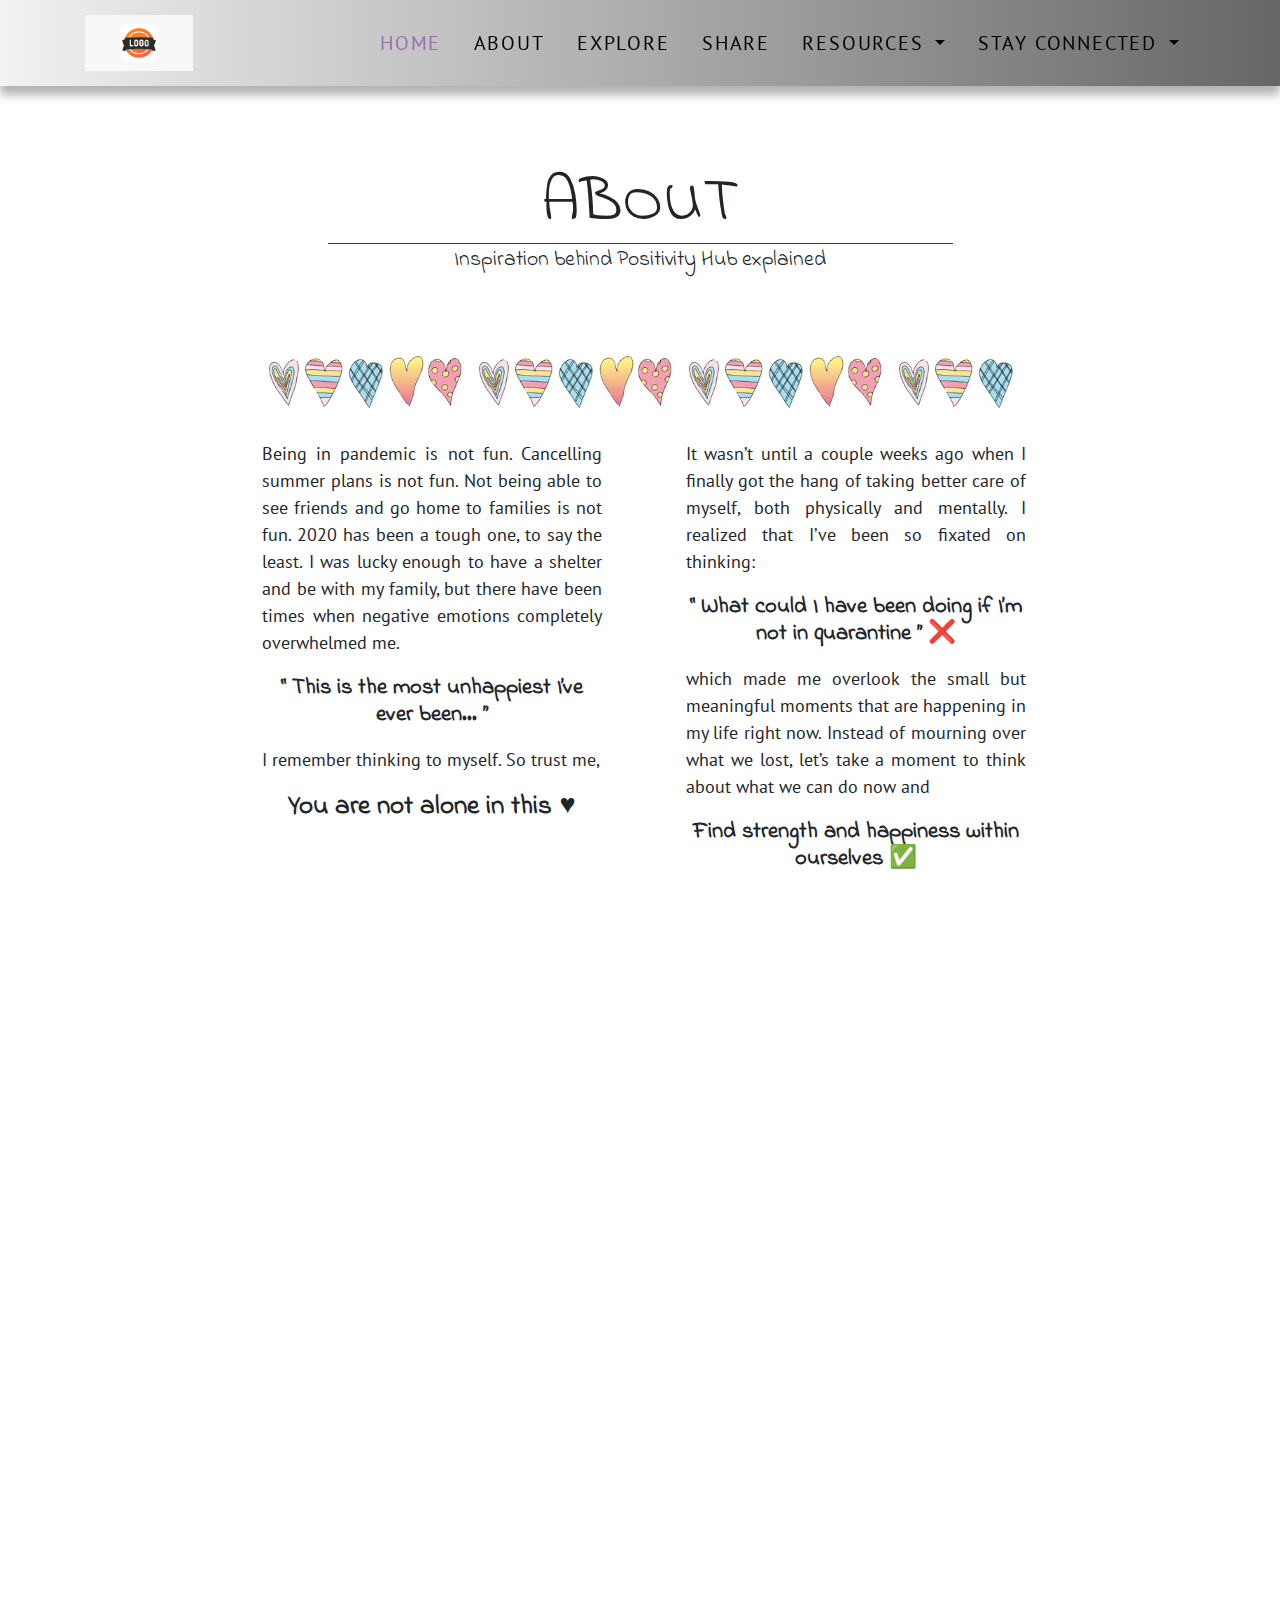
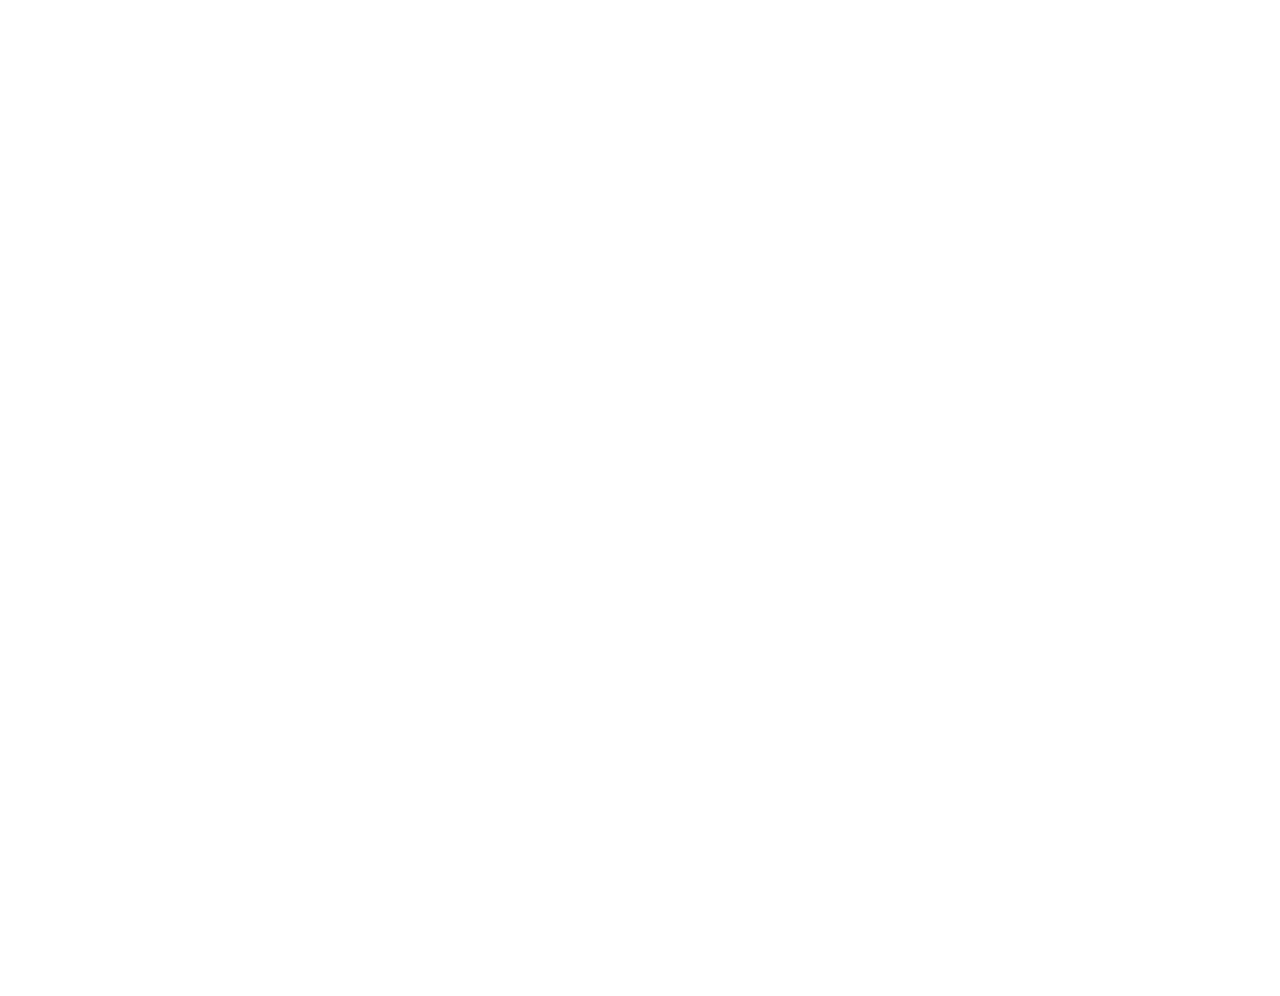
==== about.html @ f881e8bd "added additional web pages and added text on the main page and about page (not completed)" ====
<!DOCTYPE html>
<html lang="en">
<head>
    <meta charset="UTF-8">
    <meta name="viewport" content="width=device-width, initial-scale=1.0, viewport-fit=cover">
   <meta http-equiv="X-UA-Compatible" content="ie=edge">
    <title>Positivity Hub</title>
    <link rel="shortcut icon" href="img/logo.png">
    <!-- Bootstrap CSS -->
    <link rel="stylesheet" href="css/bootstrap.min.css">
    <!-- Style CSS -->
    <link rel="stylesheet" href="css/style.css">
    <!-- Google Fonts -->
    <link href="https://fonts.googleapis.com/css2?family=Indie+Flower&family=Lato:ital,wght@0,400;0,700;1,400&family=PT+Sans:ital@0;1&family=Roboto:wght@300;400;500&display=swap" rel="stylesheet">
</head>
<body>
    <div id="navigation-sticky">

        <!-- Navigation -->
        <nav class="navbar bg-light navbar-light navbar-expand-lg sticky-top">
            <div class="container">
                <a href="index.html" class="navbar-brand"><img src="img/logo.png" alt="Logo" title="Logo" height="20"></a>
                
                <button class="navbar-toggler" type="button" 
                    data-toggle="collapse" data-target="#navbarResponsive">
                    <span class="navbar-toggler-icon"></span>
                </button>

                <div class="collapse navbar-collapse" id="navbarResponsive">
                    <ul class="navbar-nav ml-auto">
                        <li class="nav-item"><a href="index.html" class="nav-link active">Home</a></li>
                        <li class="nav-item"><a href="about.html" class="nav-link">About</a></li>
                        <li class="nav-item"><a href="explore.html" class="nav-link">Explore</a></li>
                        <li class="nav-item"><a href="hub.html" class="nav-link">Share</a></li>
                        <li class="nav-item dropdown">
                            <a class="nav-link dropdown-toggle"  href="#" data-toggle="dropdown" data-target="resources_dropdown">
                                Resources
                            </a>
                            <div class="dropdown-menu" aria-labelledby="resources_dropdown">
                                <a class="dropdown-item">Resources 1</a>
                                <a class="dropdown-item">Resources 2</a>
                                <a class="dropdown-item">Resources 3</a>
                            </div>
                        </li>
                        <li class="nav-item dropdown">
                            <a href="" class="nav-link dropdown-toggle" data-toggle="dropdown" data-target="contact_dropdown">
                                Stay Connected
                            </a>
                            <div class="dropdown-menu" aria-labelledby="contact_dropdown">
                                <a href="mailto:lucykw90@gmail.com" class="dropdown-item">Email</a>
                                <a class="dropdown-item" href="https://www.linkedin.com/in/lucy-wang-6153b4194/">LinkedIn</a>
                                <a class="dropdown-item" href="https://github.com/LucyWang01">GitHub</a>
                            </div>
                        </li>
                    </ul>
                </div>
            </div>
        </nav>
        
        <!-- <div class="jumbotron special_text">
            <h1>ABOUT</h1>
        </div> -->

        <!-- Title -->
        <div class="col-12 text-center mt-5 special_text mb-0">
            <h1 class="display-4 pt-4 mb-0">
                    ABOUT
                </h1>
            <div class="border-top border-dark w-50 mx-auto">
                <p class="lead mb-0">Inspiration behind Positivity Hub explained</p>
            
            </div>
        </div>

        <!-- Start Two Column Section -->
        <div class="container">
            <h1 class="image-seperator mb-2"></h1>
            <!-- <img src="img/divider.jpg"> -->
            <div class="row mb-5">
                <!-- <p class="mb-4 text-center">Quarantine is not fun. Cancelled summer plans are not fun. Not being able to see friends and go home to families is not fun. 2020 has been a challenging time for everyone, to say the least. Even though I was lucky enough to have a shelter and be with my family, there have been times when negative emotions just completely overwhelmed me. “This is the unhappiest I’ve ever been”, I remember thinking to myself. So trust me, you are not alone in this if you are feeling the same way. And if you are here, I appreciate your time and I’m proud of you for taking this step to seek help. 
                    <br><br>
                    It wasn’t until a couple weeks ago when I finally learned how to take better care of myself, physically and mentally. I realized that I’ve been so fixated on thinking about “what I could have been doing if I’m not quarantined”, which made me overlook the small but meaningful moments that are happening in my life right now. Instead of mourning over what we lost, let’s take a moment to think about what we can do and find strength and happiness within ourselves. 
                    <br><br>
                    This webpage is dedicated to everyone that is having a hard time adjusting to the new quarantine norm, and it will be worth every bit of my effort if it makes your days a little better!
                    </p> -->
                <div class="col-lg-4 mb-4 my-lg-auto two-col pb-5">
                    <p class="mb-3">
                        Being in pandemic is not fun. Cancelling summer plans is not fun. 
                        Not being able to see friends and go home to families is not fun. 
                        2020 has been a tough one, to say the least. 
                        I was lucky enough to have a shelter and be with my family, 
                        but there have been times when negative emotions completely overwhelmed me. </p>
                        <h5 class="bolded-text special_text text-center mb-3"><b>“ This is the most unhappiest I’ve ever been... ”</b></h5> 
                        <p>I remember thinking to myself. So trust me,</p>
                        <h4 class="bolded-text special_text text-center mb-3"><b>You are not alone in this &hearts;</b></h4> 
                </div>
    
                <div class="col-lg-4 two-col ml-5">
                    <!-- <img src="img/about.jpg" alt="" class="w-100"> -->
                    <p>It wasn’t until a couple weeks ago when I finally got the hang of taking better care of myself,
                     both physically and mentally. I realized that I’ve been so fixated on thinking:  </p>
                     <h5 class="bolded-text special_text text-center mb-3"><b>“ What could I have been doing if I’m not in quarantine ” &#10060;</b></h5>
                     <p> which made me overlook the small but meaningful moments that are happening in my life right now. 
                         Instead of mourning over what we lost, let’s take a moment to think about what we can do now and 
                    <h5 class="bolded-text special_text text-center mb-3"><b>Find strength and happiness within ourselves &#9989</b></h5>
                    </p>
                </div>
            </div>
        </div>
        <!-- End Two Column Section -->
        <!-- Start Fixed Background IMG -->
        <div class="fixed-background">
            <div class="fixed-wrap">
                <div class="fixed">
                </div>
            </div>
        </div>
        <!-- End Fixed Background IMG -->

        <!--How to Use Positivity Hub-->
        <div class="col-12 text-center mt-5 special_text mb-0">
            <h1 class="display-4 pt-4 ">
                    What is Poitivity Hub
                </h1>
            <div class="border-top border-dark w-50 mx-auto mt-2 mb-0">
                <p class="lead">A dummy's guide to get the most out of Positivity Hub</p>
            
            </div>
        </div>
        <p class="text-center">Under Construction... Check back later!</p>
        <img class="rounded mx-auto d-block" src="img/self_care.jpg" width="500">
    </div>

    <!-- Start Footer -->
    <footer>
        <div class="container">
            <div class="row justify-content-center text-center text-light">

                <div class="col-md-9">
                    <img src="img/logo.png" alt="logo">
                    <p>If you ever need someone to talk to, I'm here for you. Feel free to shoot me an email anytime ☺</p>
                
                </div>
                
                <div class="col-md-4">
                    <hr class="bg-light">
                    <h5>Contact Info</h5>
                    <hr class="bg-light">
                    <p><a href="mailto:lucykw90@gmail.com">lucykw90@gmail.com</a></p>
                    <p><a href="https://www.linkedin.com/in/lucy-wang-6153b4194/">LinkedIn</a></p>
                    <p><a href="https://github.com/LucyWang01">GitHub</a></p>
                    <p>New York, New York</p>
                </div>
            </div>
        </div>
    </footer>
    <!-- End Footer -->


    <!-- Start Socket -->
    <div class="socket text-light text-center py-4">
        <p>&copy; <a href="#" target= "_blank">www.positivityhub.org</a></p>
    </div>
    <!-- End Socket -->

    <!--Javascript file-->
    <!-- jQuery -->
    <script src="js/jquery-3.4.1.min.js"></script>
    <!-- Bootstrap JS -->
    <script src="js/bootstrap.min.js"></script>
    <!-- Popper JS -->
    <script src="js/popper.min.js"></script>
    <!-- Font Awesome -->
    <script src="js/all.min.js"></script>
    <!--Material Library-->
    <script src="https://code.getmdl.io/1.2.1/material.min.js"></script>
    <!-- End Script Source Files -->
</body>
</html>
---- css/style.css ----
/*-- Reset --*/
html, body {
  overflow-x: hidden;
  height: 100%;
  width: 100%;
  /* font-family: 'Indie Flower', cursive; */
  /* font-family: 'Lato', sans-serif; */
  /* font-family: 'Roboto', sans-serif; */
  font-family: 'PT Sans', sans-serif;
  
  font-size: large;
}

.special_text {
  font-family: 'Indie Flower', cursive;
}

/*============= NAVIGATION =============*/

.navbar-brand img {
  width: 6.0rem;
  height: auto;
}

.navbar {
  background: linear-gradient(to right, #f2f2f2, #666666);
  font-size: 1.1rem;
  text-transform: uppercase;
  letter-spacing: .1rem;
  box-shadow: 0 .5rem .5rem rgba(0, 0, 0, .3);
}

.nav-item {
  padding: .4rem;
}

.nav-link {
  color: black!important;
}

.nav-link.active,
.nav-link:hover {
  color: #9b6baf!important;
}
/*============= CAROUSEL =============*/

.carousel-inner {
  max-height: 36rem!important;
}

/*---Change Carousel Transition Speed --*/
.carousel-item-next,
.carousel-item-prev,
.carousel-item.active {
  transition: transform 1.2s ease;
}

.carousel-indicators li {
  width: 10px;
  height: 10px;
  border-radius: 100%;
  margin-right: 4px;
  margin-left: 4px;
}

/*-- Carousel Content --*/
.carousel-caption {
  position: absolute;
  top: 47%;
  transform: translateY(-50%);
}

.bg-dark {
  background-color: rgba(0, 0, 0, .5)!important;
  border-radius: 1.5rem;
  padding: 1rem;
}

.bg-lighter {
  background-color: rgba(255, 255, 255, .4)!important;
  border-radius: 1.5rem;
  padding: 1rem;
}

.bg-white {
  background-color: rgba(255, 255, 255, .7)!important;
  border-radius: 1.5rem;
  padding: 1rem;
}

.carousel-caption h3 {
  font-size: 2.3rem;
  font-weight: 300;
}

p.lead {
  font-size:1.2rem;
}

/*============= SUBSCRIBE BUTTON STICKY BAR =============*/

.jumbotron {
  background: linear-gradient(to right, #fdfdfd, #FBFBFB);
  padding: .8rem 0 .5rem;
  margin-bottom: 0;
  border-radius: 0;
  box-shadow: 0 .5rem .5rem rgba(0, 0, 0, .1);
}

.jumbotron .btn-custom {
  font-size: 1.6rem;
  background-color: #ccadd8;
  color: white;
}

.jumbotron .btn-custom:hover {
  color: white;
  background-color: #a375b6;
}
/*============= COLUMN CONTENT =============*/

.container .preview {
  width: auto!important;
  height: 15rem!important;
}


/*===== FIXED BACKGROUND IMG =====*/

.fixed-background {
  padding: 12rem 0;
  border-top: .05rem solid black;
  border-bottom: .05rem solid black;
  margin-bottom: 2px;
  /* height: 100vh; -- remove -- */
}
.fixed {
  background-image: url('../img/background.jpg');
  position: fixed;
}


/*============= FOOTER =============*/
footer {
  background-color: #383838;
  padding: 1rem 2rem 3rem;
}

footer img {
  height: 3.5rem;
  margin: 1.5rem auto;
}

footer a,
.socket a {
  color: white;
  text-decoration: none;
}

footer a:hover,
.socket a:hover {
  color: white;
  text-decoration: none;
}
/*============= SOCKET =============*/

.socket {
  background-color: #222222;
  border-top: .1rem solid gray;
}

/*============= MEDIA QUERIES =============*/

/* Devices under 1199px (xl) */
@media (max-width: 1199.98px) {
  .carousel-caption h3 {
    font-size: 1.8rem;
  }
  .navbar-brand img {
    height: 2.5rem;
  }
  .navbar {
    font-size: .9rem;
    padding: .3rem .6rem;
  }
}
/* Devices under 992px (xl) */
@media (max-width: 991.98px) {
  p.lead {
    font-size: 1.2rem;
  }
  .carousel-indicators li {
    width: 8px;
    height: 8px;
    border-radius: 100%;
    margin-right: 3px;
    margin-left: 3px;
  }
}
/* Devices under 768px (md) */
@media (max-width: 767.98px) {
  p.lead {
    font-size: 1.1rem;
  }
  .navbar-brand img {
    height: 2.5rem;
  }
  .navbar {
    font-size: 1rem;
    padding: .4rem .6rem;
  }
  .navbar-toggler {
    transform: scale(.9);
  }
}
/* Devices under 576px (sm) */
@media (max-width: 575.98px) {
  .navbar-brand img {
    height: 2.3rem;
  }
  .navbar {
    font-size: .9rem;
    padding: .3rem .6rem;
  }
  .navbar-toggler {
    transform: scale(.8);
  }
}


/*============ BOOTSTRAP BREAK POINTS:

Extra small (xs) devices (portrait phones, less than 576px)
No media query since this is the default in Bootstrap

Small (sm) devices (landscape phones, 576px and up)
@media (min-width: 576px) { ... }

Medium (md) devices (tablets, 768px and up)
@media (min-width: 768px) { ... }

Large (lg) devices (desktops, 992px and up)
@media (min-width: 992px) { ... }

Extra (xl) large devices (large desktops, 1200px and up)
@media (min-width: 1200px) { ... }

=============*/

/*-- Bootstrap Mobile Gutter Fix --*/
.row, .container-fluid {
  margin-left: 0px !important;
  margin-right: 0px !important;
}

/*-- Fixed Background Image --*/
.fixed-background {
  position: relative;
  width: 100%;
  z-index: 1000!important;
}
.fixed-wrap {
  clip: rect(0, auto, auto, 0);
  position: absolute;
  top: 0;
  left: 0;
  width: 100%;
  height: 100%;
  z-index: -999 !important;
}
.fixed {
  z-index: -999!important;
  display: block;
  top: 0;
  left: 0;
  width: 100%;
  height: 100%;
  background-size: cover;
  background-position: center center;
  -webkit-transform: translateZ(0);
  transform: translateZ(0);
  will-change: transform;
}

/*============= ABOUT =============*/
.two-col {
  margin-left: 9rem;
  margin-right: 0rem;
  text-justify: center;
  text-align: justify;
}

.image-seperator {
  border:0; 
  margin-left: 0.8rem;
  margin-right: 0.8rem;
  margin-bottom: 2rem;
  height:155px; 
  background:url("../img/divider.jpg");
  transform: scale(.7);
  width: auto;
}

.container-custom {
  margin-top: 0rem!important;
  padding-top: 0rem;
}
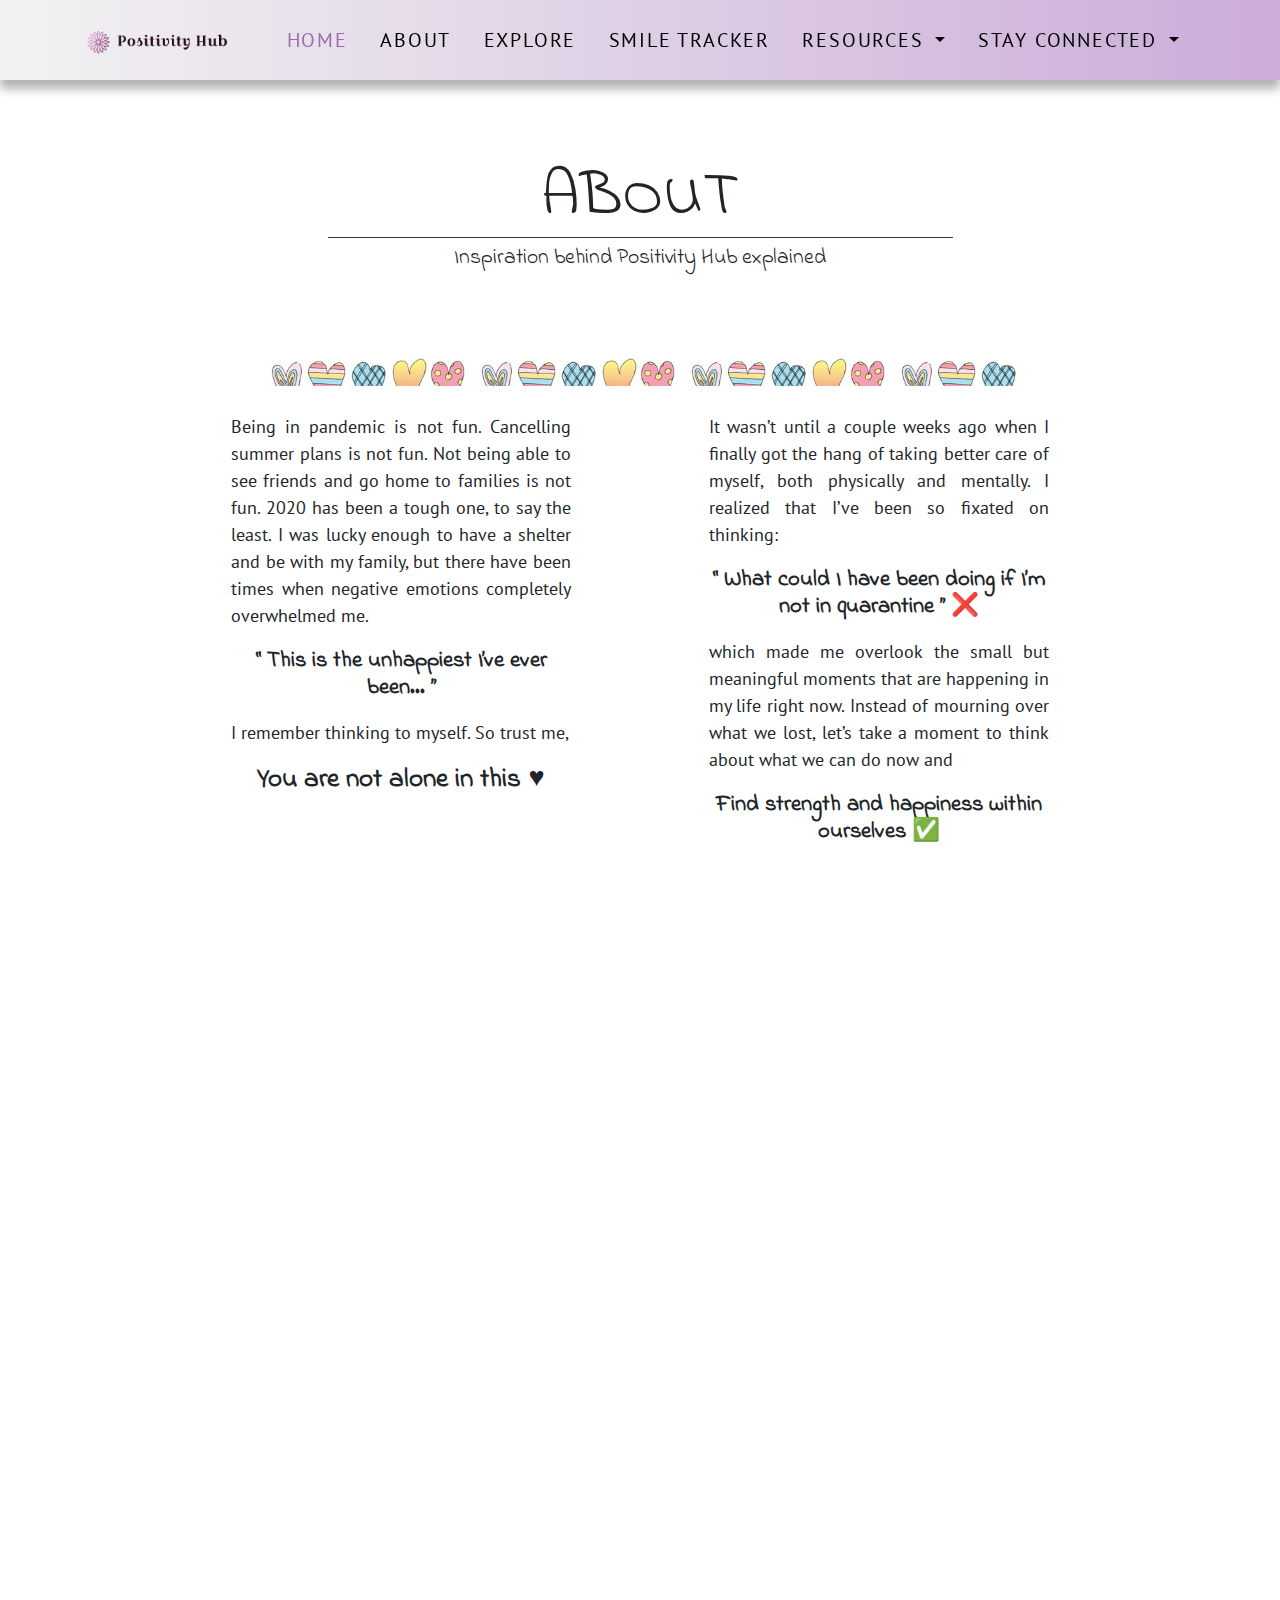
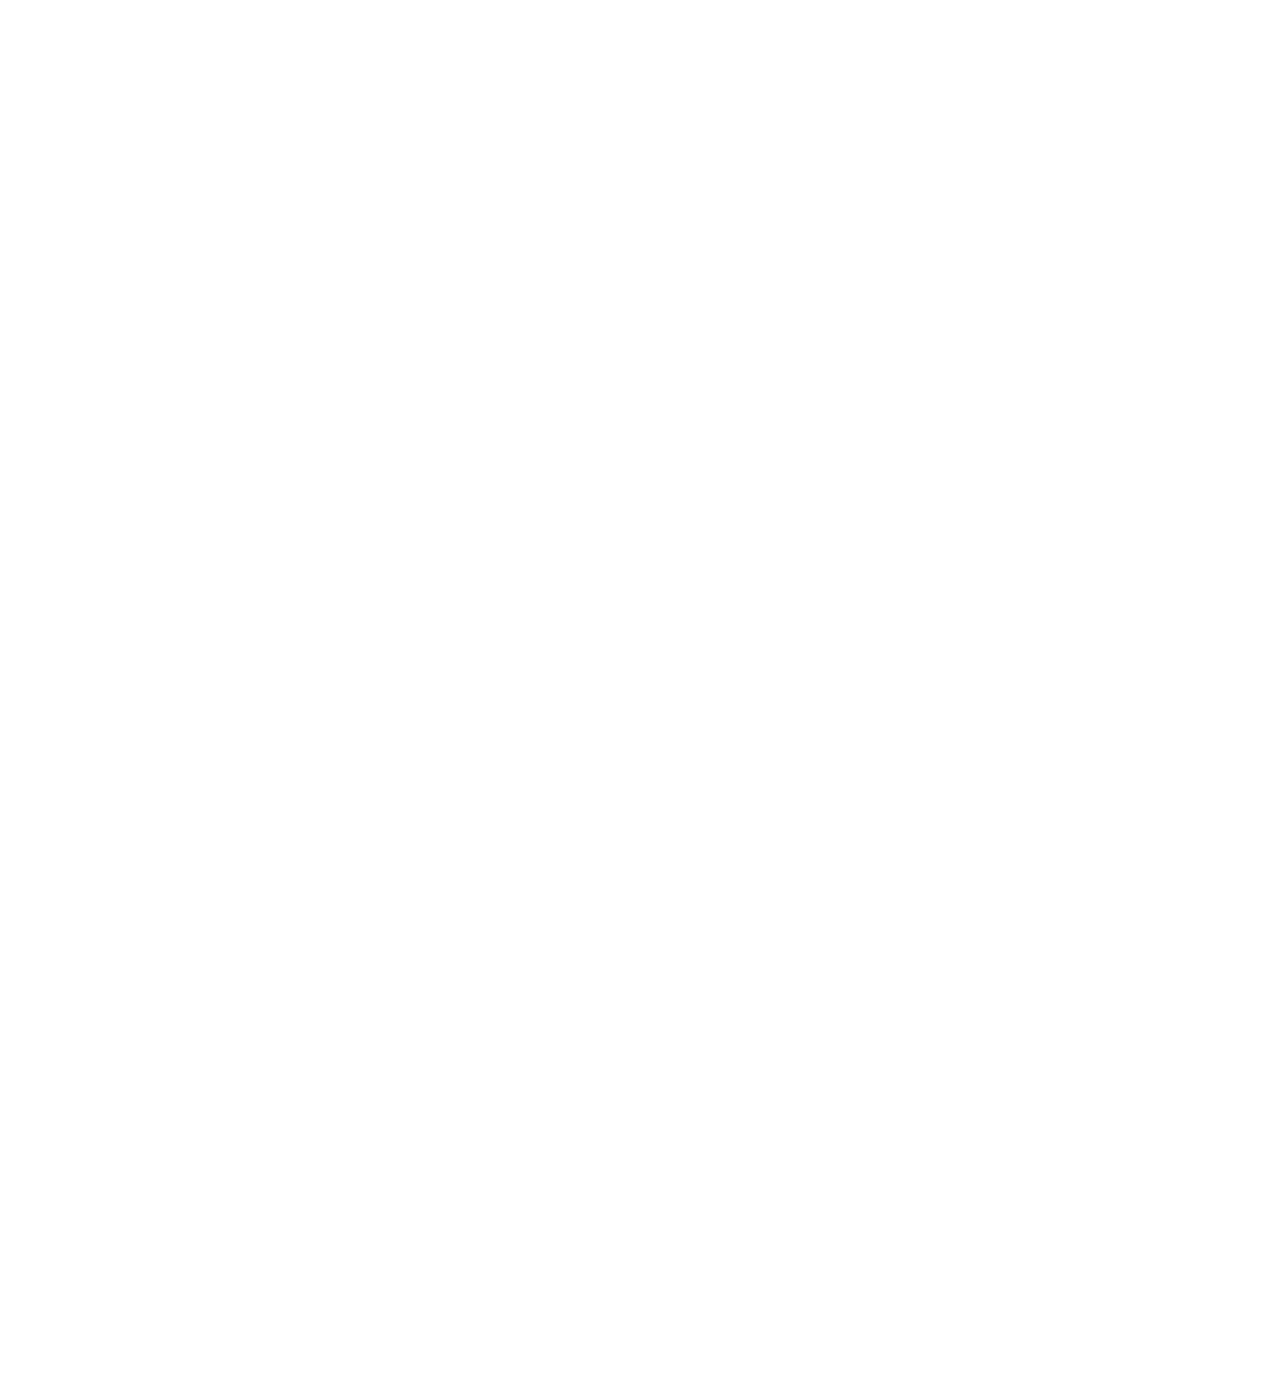
==== commit 942e2833: "complete initial version" ====
--- a/about.html
+++ b/about.html
@@ -31,15 +31,18 @@
                         <li class="nav-item"><a href="index.html" class="nav-link active">Home</a></li>
                         <li class="nav-item"><a href="about.html" class="nav-link">About</a></li>
                         <li class="nav-item"><a href="explore.html" class="nav-link">Explore</a></li>
-                        <li class="nav-item"><a href="hub.html" class="nav-link">Share</a></li>
+                        <li class="nav-item"><a href="hub.html" class="nav-link">Smile Tracker</a></li>
                         <li class="nav-item dropdown">
                             <a class="nav-link dropdown-toggle"  href="#" data-toggle="dropdown" data-target="resources_dropdown">
                                 Resources
                             </a>
                             <div class="dropdown-menu" aria-labelledby="resources_dropdown">
-                                <a class="dropdown-item">Resources 1</a>
-                                <a class="dropdown-item">Resources 2</a>
-                                <a class="dropdown-item">Resources 3</a>
+                                <p class="dropdown-header special_text">
+                                    &#10087;Don't be afraid to reach out <br>
+                                    and seek professional help&#10087;</p>
+                                    <a href="https://www.nami.org/help" class="dropdown-item">NIMH Health Hotlines</a>
+                                    <a href="https://www.samhsa.gov/find-help/national-helpline" class="dropdown-item">SAMHSA National Helpline</a>
+                                    <a href="http://www.ulifeline.org/" class="dropdown-item">ULifeline College Mental Health</a>
                             </div>
                         </li>
                         <li class="nav-item dropdown">
@@ -48,8 +51,8 @@
                             </a>
                             <div class="dropdown-menu" aria-labelledby="contact_dropdown">
                                 <a href="mailto:lucykw90@gmail.com" class="dropdown-item">Email</a>
-                                <a class="dropdown-item" href="https://www.linkedin.com/in/lucy-wang-6153b4194/">LinkedIn</a>
-                                <a class="dropdown-item" href="https://github.com/LucyWang01">GitHub</a>
+                                <a class="dropdown-item" href="https://www.linkedin.com/in/keying-lucy-wang/">LinkedIn</a>
+                                <a class="dropdown-item" href="https://github.com/KeyingLucyWang">GitHub</a>
                             </div>
                         </li>
                     </ul>
@@ -67,36 +70,35 @@
                     ABOUT
                 </h1>
             <div class="border-top border-dark w-50 mx-auto">
-                <p class="lead mb-0">Inspiration behind Positivity Hub explained</p>
+                <p class="lead mb-2 mt-1">Inspiration behind Positivity Hub explained</p>
             
             </div>
         </div>
 
         <!-- Start Two Column Section -->
-        <div class="container">
+        <div class="container justify-content-center">
             <h1 class="image-seperator mb-2"></h1>
             <!-- <img src="img/divider.jpg"> -->
-            <div class="row mb-5">
+            <div class="row mb-5 justify-content-center">
                 <!-- <p class="mb-4 text-center">Quarantine is not fun. Cancelled summer plans are not fun. Not being able to see friends and go home to families is not fun. 2020 has been a challenging time for everyone, to say the least. Even though I was lucky enough to have a shelter and be with my family, there have been times when negative emotions just completely overwhelmed me. “This is the unhappiest I’ve ever been”, I remember thinking to myself. So trust me, you are not alone in this if you are feeling the same way. And if you are here, I appreciate your time and I’m proud of you for taking this step to seek help. 
                     <br><br>
                     It wasn’t until a couple weeks ago when I finally learned how to take better care of myself, physically and mentally. I realized that I’ve been so fixated on thinking about “what I could have been doing if I’m not quarantined”, which made me overlook the small but meaningful moments that are happening in my life right now. Instead of mourning over what we lost, let’s take a moment to think about what we can do and find strength and happiness within ourselves. 
                     <br><br>
                     This webpage is dedicated to everyone that is having a hard time adjusting to the new quarantine norm, and it will be worth every bit of my effort if it makes your days a little better!
                     </p> -->
-                <div class="col-lg-4 mb-4 my-lg-auto two-col pb-5">
+                <div class="col-lg-4 mb-4 my-lg-auto two-col pb-5 mx-5 justify-content-center">
                     <p class="mb-3">
                         Being in pandemic is not fun. Cancelling summer plans is not fun. 
                         Not being able to see friends and go home to families is not fun. 
                         2020 has been a tough one, to say the least. 
                         I was lucky enough to have a shelter and be with my family, 
                         but there have been times when negative emotions completely overwhelmed me. </p>
-                        <h5 class="bolded-text special_text text-center mb-3"><b>“ This is the most unhappiest I’ve ever been... ”</b></h5> 
+                        <h5 class="bolded-text special_text text-center mb-3"><b>“ This is the unhappiest I’ve ever been... ”</b></h5> 
                         <p>I remember thinking to myself. So trust me,</p>
                         <h4 class="bolded-text special_text text-center mb-3"><b>You are not alone in this &hearts;</b></h4> 
                 </div>
     
-                <div class="col-lg-4 two-col ml-5">
-                    <!-- <img src="img/about.jpg" alt="" class="w-100"> -->
+                <div class="col-lg-4 two-col mx-5 justify-content-center">
                     <p>It wasn’t until a couple weeks ago when I finally got the hang of taking better care of myself,
                      both physically and mentally. I realized that I’ve been so fixated on thinking:  </p>
                      <h5 class="bolded-text special_text text-center mb-3"><b>“ What could I have been doing if I’m not in quarantine ” &#10060;</b></h5>
@@ -127,8 +129,22 @@
             
             </div>
         </div>
-        <p class="text-center">Under Construction... Check back later!</p>
-        <img class="rounded mx-auto d-block" src="img/self_care.jpg" width="500">
+        <div class="container about-list mb-5">
+        <!-- <div class="col-8 ordered-list text-center justify-content-center"> -->
+            <ol class="centered-list text-left justify-content-center">
+                <li class="mb-3"> Subscribe to Positivity Hub to receive daily positivity boosts!</li>
+                <li class="mb-3"> Browse the hand-picked selection of pictures and memes under Explore.</li>
+                <li class="mb-3"> Use the Smile Tracker to remind yourself of &star;everything and anything&star; positive throughout your day ☺</li>
+                <li class="mb-3"> Utilize the resources linked under Resources if you need it.</li>
+                <li class="mb-3"> Reach out and contact me if you have any sugguestions to make Positivity Hub better or if you just want to connect!</li>
+                <li class="mb-3"> Understand that during a time like this:
+                    <h5 class="bolded-text special_text text-center my-3"><b><a href="https://www.netflix.com/title/81243992">
+                        IT'S OKAY TO NOT BE OKAY 
+                        </a></b></h5>
+                    </li>
+            </ol>
+        </div>
+        <img class="rounded mx-auto d-block mb-5 text-center justify-content-center" src="img/self_care.jpg" width="500">
     </div>
 
     <!-- Start Footer -->
@@ -137,7 +153,7 @@
             <div class="row justify-content-center text-center text-light">
 
                 <div class="col-md-9">
-                    <img src="img/logo.png" alt="logo">
+                    <img src="img/logo_white.png" alt="logo">
                     <p>If you ever need someone to talk to, I'm here for you. Feel free to shoot me an email anytime ☺</p>
                 
                 </div>
@@ -147,8 +163,8 @@
                     <h5>Contact Info</h5>
                     <hr class="bg-light">
                     <p><a href="mailto:lucykw90@gmail.com">lucykw90@gmail.com</a></p>
-                    <p><a href="https://www.linkedin.com/in/lucy-wang-6153b4194/">LinkedIn</a></p>
-                    <p><a href="https://github.com/LucyWang01">GitHub</a></p>
+                    <p><a href="https://www.linkedin.com/in/keying-lucy-wang/">LinkedIn</a></p>
+                    <p><a href="https://github.com/KeyingLucyWang">GitHub</a></p>
                     <p>New York, New York</p>
                 </div>
             </div>
@@ -159,7 +175,7 @@
 
     <!-- Start Socket -->
     <div class="socket text-light text-center py-4">
-        <p>&copy; <a href="#" target= "_blank">www.positivityhub.org</a></p>
+        <p>&copy; <a href="https://positivityhub.org/" target= "_blank">positivityhub.org</a></p>
     </div>
     <!-- End Socket -->
 
--- a/css/style.css
+++ b/css/style.css
@@ -18,12 +18,13 @@
 /*============= NAVIGATION =============*/
 
 .navbar-brand img {
-  width: 6.0rem;
+  width: 8.0rem;
   height: auto;
+  margin-left: 0rem;
 }
 
 .navbar {
-  background: linear-gradient(to right, #f2f2f2, #666666);
+  background: linear-gradient(to right, #f2f2f2, #cbacd8); /*eedd80*/
   font-size: 1.1rem;
   text-transform: uppercase;
   letter-spacing: .1rem;
@@ -100,16 +101,17 @@
 /*============= SUBSCRIBE BUTTON STICKY BAR =============*/
 
 .jumbotron {
-  background: linear-gradient(to right, #fdfdfd, #FBFBFB);
+  background: linear-gradient(to right, white, white); /*#f8f0c0*/
   padding: .8rem 0 .5rem;
   margin-bottom: 0;
   border-radius: 0;
   box-shadow: 0 .5rem .5rem rgba(0, 0, 0, .1);
+  height: 5.5rem;
 }
 
 .jumbotron .btn-custom {
   font-size: 1.6rem;
-  background-color: #ccadd8;
+  background-color: #cbacd8; /*cbacd8*/
   color: white;
 }
 
@@ -284,18 +286,18 @@
 
 /*============= ABOUT =============*/
 .two-col {
-  margin-left: 9rem;
-  margin-right: 0rem;
+  /* margin-left: 9rem; */
+  /* margin-right: 0rem; */
   text-justify: center;
   text-align: justify;
 }
 
 .image-seperator {
   border:0; 
-  margin-left: 0.8rem;
-  margin-right: 0.8rem;
+  margin-left: 1rem;
+  margin-right: 1rem;
   margin-bottom: 2rem;
-  height:155px; 
+  height:120px; 
   background:url("../img/divider.jpg");
   transform: scale(.7);
   width: auto;
@@ -304,4 +306,83 @@
 .container-custom {
   margin-top: 0rem!important;
   padding-top: 0rem;
+}
+
+.about-list {
+  text-align: center;
+  list-style-position: inside;
+  width: 700px;
+}
+
+
+.about-list a {
+  color: black;
+  text-decoration: none;
+}
+
+.about-list a:hover {
+  color: black;
+  text-decoration: none;
+}
+
+.about-list a:visited {
+  color: black;
+  text-decoration: none;
+}
+/*============= EXPLORE =============*/
+.btn-bar {
+  width: 7rem;
+  border: 1px solid;
+  border-color: black;
+}
+
+.explore-button {
+  width: 5rem;
+}
+
+image-section {
+  display: flex;
+  flex-wrap: wrap;
+  padding: 0 4px;
+}
+
+/* Create two equal columns that sits next to each other */
+.image-column {
+  flex: 50%!important;
+  padding: 0 4px;
+}
+
+.image-column img {
+  margin-top: 8px;
+  vertical-align: middle;
+}
+
+.display-size {
+  width: 10rem;
+}
+
+/*============= SMILE TRACKER =============*/
+.active-list {
+  font-weight: 500;
+  color: #9b6baf;
+}
+.happiness-list {
+  text-align: left;
+  font-size: 1.2rem;
+}
+
+.happiness-list-item {
+  cursor: pointer;
+}
+
+.happiness-list-item:hover {
+  opacity: 0.7;
+}
+
+.list-container {
+  width: 500px;
+}
+
+.new:focus::placeholder {
+  opacity: 0.2;
 }